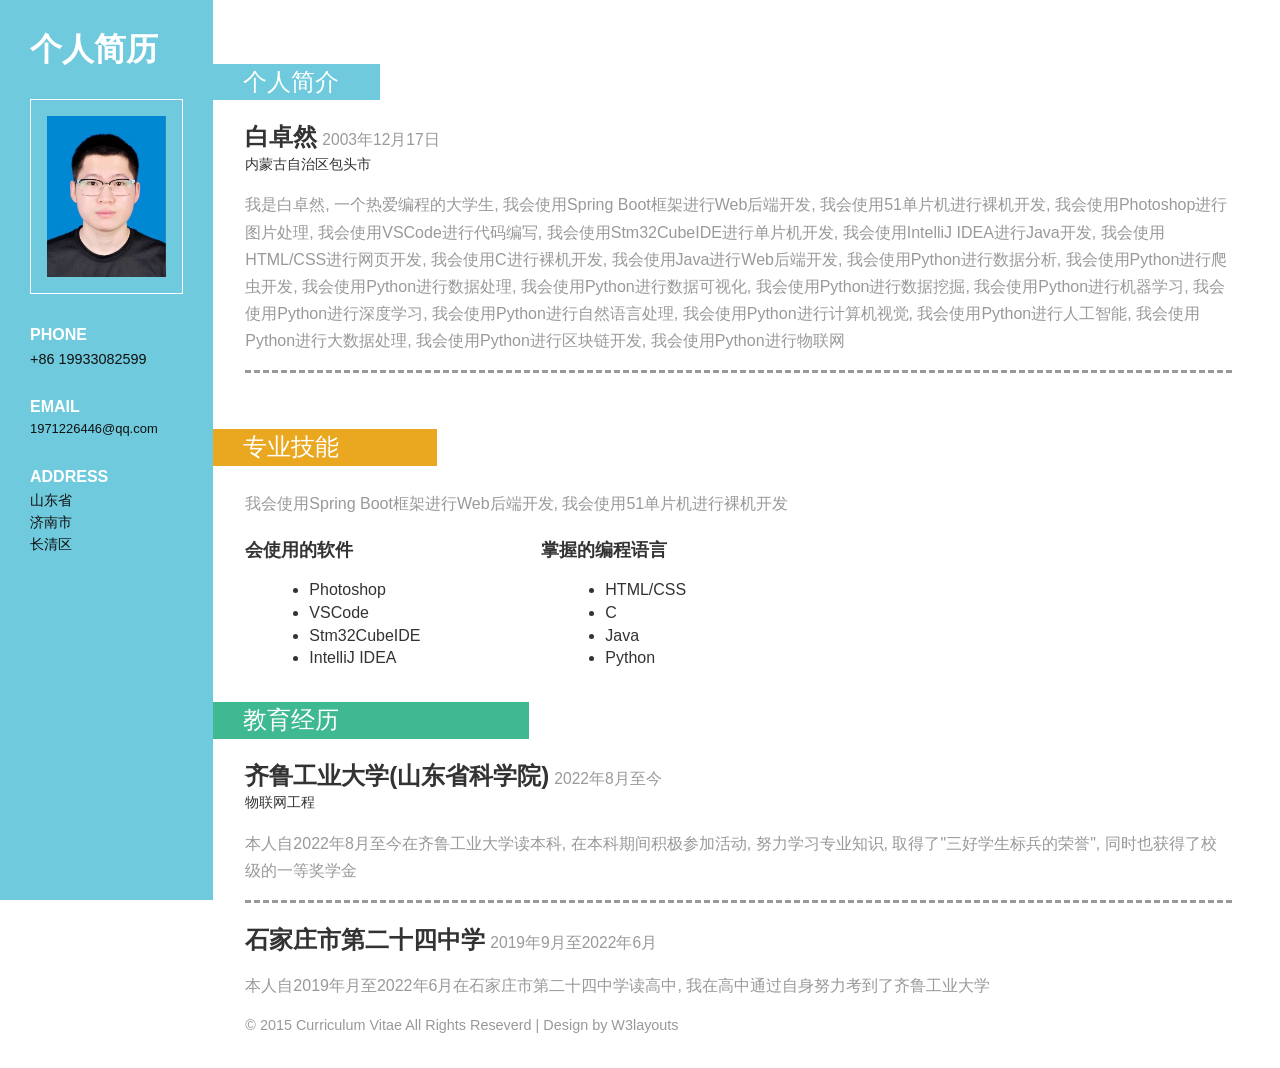
==== baiz.html @ d0398d85 "我的github个人主页模仿kingdings第一次提交" ====
<html>

<head>
	<title>Profile</title>
	<link href="css/bootstrap1.css" rel='stylesheet' type='text/css' />
	<link href="css/dashboard.css" rel="stylesheet" type='text/css'>
	<link href="css/style1.css" rel='stylesheet' type='text/css' />
	<meta http-equiv="Content-Type" content="text/html; charset=utf-8" />
</head>


<body>
	<!-- header -->
	<div class="col-sm-3 col-md-2 sidebar">
		<div class="sidebar_top">
			<h1>个人简历</h1>
			<img src="css/baizhuoran.png" alt="" />
		</div>
		<div class="details">
			<h3>PHONE</h3>
			<p>+86 19933082599</p>
			<h3>EMAIL</h3>
			<p><a href="1971226446@qq.com">1971226446@qq.com</a></p>
			<address>
				<h3>ADDRESS</h3>
				<span>山东省</span>
				<span>济南市</span>
				<span>长清区</span>
			</address>

		</div>
		<div class="clearfix"></div>
	</div>
	<!---->
	<link href="css/popuo-box.css" rel="stylesheet" type="text/css" media="all" />
	<script src="js/jquery.magnific-popup.js" type="text/javascript"></script>
	<!---//pop-up-box---->
	<div class="col-sm-9 col-sm-offset-3 col-md-10 col-md-offset-2 main">
		<div class="content">
			<div class="company">
				<h3 class="clr1">个人简介</h3>
				<div class="company_details">
					<h4>白卓然<span>2003年12月17日</span></h4>
					<h6>内蒙古自治区包头市</h6>
					<p class="cmpny1">
						我是白卓然, 一个热爱编程的大学生, 我会使用Spring Boot框架进行Web后端开发, 我会使用51单片机进行裸机开发, 我会使用Photoshop进行图片处理,
						我会使用VSCode进行代码编写, 我会使用Stm32CubeIDE进行单片机开发, 我会使用IntelliJ IDEA进行Java开发, 我会使用HTML/CSS进行网页开发,
						我会使用C进行裸机开发, 我会使用Java进行Web后端开发, 我会使用Python进行数据分析, 我会使用Python进行爬虫开发, 我会使用Python进行数据处理,
						我会使用Python进行数据可视化, 我会使用Python进行数据挖掘, 我会使用Python进行机器学习, 我会使用Python进行深度学习, 我会使用Python进行自然语言处理,
						我会使用Python进行计算机视觉, 我会使用Python进行人工智能, 我会使用Python进行大数据处理, 我会使用Python进行区块链开发, 我会使用Python进行物联网
					</p>
				</div>
				<div class="company_details">
					<h4><span></span></h4>
					<h6></h6>
					<p></p>
				</div>
			</div>
			<div class="skills">
				<h3 class="clr2">专业技能</h3>
				<div class="skill_info">
					<p>我会使用Spring Boot框架进行Web后端开发, 我会使用51单片机进行裸机开发</p>
				</div>
				<div class="skill_list">
					<div class="skill1">
						<h4>会使用的软件</h4>
						<ul>
							<li>Photoshop</li>
							<li>VSCode</li>
							<li>Stm32CubeIDE</li>
							<li>IntelliJ IDEA</li>
						</ul>
					</div>
					<div class="skill2">
						<h4>掌握的编程语言</h4>
						<ul>
							<li>HTML/CSS</li>
							<li>C</li>
							<li>Java</li>
							<li>Python</li>
						</ul>
					</div>
					<div class="clearfix"></div>
				</div>
			</div>
			<div class="education">
				<h3 class="clr3">教育经历</h3>
				<div class="education_details">
					<h4>齐鲁工业大学(山东省科学院)<span>2022年8月至今</span></h4>
					<h6>物联网工程</h6>
					<p class="cmpny1">本人自2022年8月至今在齐鲁工业大学读本科, 在本科期间积极参加活动, 努力学习专业知识, 取得了"三好学生标兵的荣誉", 同时也获得了校级的一等奖学金</p>
				</div>
				<div class="education_details">
					<h4>石家庄市第二十四中学<span>2019年9月至2022年6月</span></h4>
					<h6></h6>
					<p>本人自2019年月至2022年6月在石家庄市第二十四中学读高中, 我在高中通过自身努力考到了齐鲁工业大学</p>
				</div>
			</div>
			<div class="copywrite">
				<p>© 2015 Curriculum Vitae All Rights Reseverd | Design by <a href="http://w3layouts.com/"
						target="_blank">W3layouts</a> </p>
			</div>
		</div>
	</div>
	<!---->
</body>

</html>
---- css/dashboard.css ----
/*
 * Base structure
 */

/* Move down content because we have a fixed navbar that is 50px tall */
body {
  padding-top: 50px;
}


/*
 * Global add-ons
 */

.sub-header {
  padding-bottom: 10px;
  border-bottom: 1px solid #eee;
}

/*
 * Top navigation
 * Hide default border to remove 1px line.
 */
.navbar-fixed-top {
  border: 0;
}

/*
 * Sidebar
 */

/* Hide for mobile, show later */
.sidebar {
  display:block;
}
@media (min-width: 768px) {
  .sidebar {
    position: fixed;
    top: 51px;
    bottom: 0;
    left: 0;
    z-index: 1000;
    display: block;
    padding: 20px;
    overflow-x: hidden;
    overflow-y: auto; /* Scrollable contents if viewport is shorter than content. */
    background-color: #f5f5f5;
  }
}

/* Sidebar navigation */
.nav-sidebar {
  margin-right: -21px; /* 20px padding + 1px border */
  margin-bottom: 20px;
  margin-left: -20px;
}
.nav-sidebar > li > a {
  padding-right: 20px;
  padding-left: 20px;
}
.nav-sidebar > .active > a,
.nav-sidebar > .active > a:hover,
.nav-sidebar > .active > a:focus {
  color: #fff;
  background-color: #428bca;
}


/*
 * Main content
 */

.main {
  padding: 20px;
}
@media (min-width: 768px) {
  .main {
    padding-right: 40px;
    padding-left: 40px;
  }
}
.main .page-header {
  margin-top: 0;
}


/*
 * Placeholder dashboard ideas
 */

.placeholders {
  margin-bottom: 30px;
  text-align: center;
}
.placeholders h4 {
  margin-bottom: 0;
}
.placeholder {
  margin-bottom: 20px;
}
.placeholder img {
  display: inline-block;
  border-radius: 50%;
}
---- css/style1.css ----
/*
Author: W3layout
Author URL: http://w3layouts.com
License: Creative Commons Attribution 3.0 Unported
License URL: http://creativecommons.org/licenses/by/3.0/
*/
h4, h5, h6,
h1, h2, h3 {margin: 0;}
ul, ol {margin: 0; padding:0;}
p {margin: 0;}
html, body{
	font-family: 'Ubuntu', sans-serif;
	font-size: 100%;
	background: #ffffff;
}
body a{
	transition:0.5s all;
	-webkit-transition:0.5s all;
	-moz-transition:0.5s all;
	-o-transition:0.5s all;
	-ms-transition:0.5s all;
}	
body {
  padding-top:0px;
}
a:focus {
  outline: thin dotted;
  outline: 0px auto -webkit-focus-ring-color;
  outline-offset: 0px;
  text-decoration:none;
}
/*-- header_top --*/
.sidebar{
  background:#6ecadc;
  top: 0px;
  padding:2em 30px;
}
.sidebar h1{
	font-size:2.5em;
	font-weight:700;
	margin-bottom:1em;
	COLOR:#fff;
	font-family: 'Varela Round', sans-serif;
	
}
.sidebar img{
	border:1px solid #fff;
	padding:1em;
	width:100%;
}
.details{
	margin-top:2em;
}
.details h3{
	font-weight:600;
	font-size:1em;
	color:#fff;
}  

.details p{
	color:#101010;
	font-size:0.9em;
	margin:5px 0 2em 0;
}
.details p a{
	color:#101010;
	font-size:0.9em;
}
address h3{
	margin-bottom:5px;
}
address span{
	display:block;
	color:#101010;
	font-size:0.9em;
	line-height:1.5em;
}
/*----*/
.main{  
  padding:2em 0;
}
.content{
	margin-right:3em;
}
.glyphicon {
  top:1px;
}
.glyphicon-file:before,.glyphicon-print:before,.glyphicon-envelope:before,.glyphicon-picture:before{
    margin-right: 9px;
  font-size: 14px;
  color: #6ecadc;
}
.details_header{
	padding: 0em 1em 0 2em;
}
.details_header ul li{
	display:inline-block;
}
.details_header ul li a{
	padding:0 1em;
	color:#333;
}
.details_header ul li a:hover{
	color:#6ecadc;
}
.company {
	margin:2em 0;
}
.company h3{
  color: #FFF;
  padding: 5px 41px 5px 30px;
  display: inline-block;
}
.skills h3{
  color: #FFF;
  padding: 5px 98px 5px 30px;
  display: inline-block;
}
.company_details,.education_details {
	padding:1.5em 0 0em 2em;
}
.company_details h4,.education_details h4{
	color:#333;
	font-weight:600;
	font-size:1.5em;
	margin-bottom:6px;
	font-family: 'Varela Round', sans-serif;
}
.company_details h4 span,.education_details h4 span{
	font-size: 0.65em;
  margin-left: 5px;
  color: #999;
  font-weight:400;
}
.company_details h6,.education_details h6{
	font-weight:400;
	margin-bottom:1.3em;
	font-size:0.9em;
}
.company_details p,.skill_info p,.education_details p{
	color:#999;
	font-weight:300;
	line-height:1.7em;
}
.cmpny1{
	border-bottom:3px dashed #999;
	padding-bottom:1em;
}
.skills{
	margin:2em 0;
}
.skill_info {
	padding:1.5em 0 0 2em;
}
.skill_list{
	padding:1.5em 0 0 2em;
}
.skill1,.skill2{
	 float:left;
	 width:30%;
}
.skill1 h4,.skill2 h4{
	color:#333;
	font-weight:600;
	margin-bottom:1em;
	display:inline-block;
}
.skill1 ul,.skill2 ul{
	padding-left:4em;
}
.skill1 ul li,.skill2 ul li{
	color:#333;
}
.education  h3{
  background: #999;
  color: #FFF;
  padding: 5px 190px 5px 30px;
  display: inline-block;
}
h3.clr1{
	background:#6ecadc;
}
h3.clr2{
	background:#e9a820;
}
h3.clr3{
	background:#3eb991;
}
.copywrite{
	padding-left:2em;
	margin-top:1em;
}
.copywrite p{
	color:#999;
	font-size:0.9em;
}
.copywrite p a{
	color:#999;
}
.copywrite p a:hover{
	color:#6ecadc;
}
.contact-grid form{
	padding:2em 0 0 2em;
}
.contact-grid input[type="text"], .contact-grid textarea {
  width: 80%;
  padding: 0.7em;
  margin: 0.5em 0;
  background: none;
  outline: none;
  border: 1px solid #A09F9F;
  font-size: 1em;
  color: #A09F9F;
  -webkit-appearance: none;
}
.send input[type="submit"] {
  width: 14%;
  font-size: 1.1em;
  background:#e9a820;
  padding: 0.4em 0.8em;
  text-align: center;
  color: #fff;
  border: none;
  outline: none;
  -webkit-appearance: none;
}
.send input[type="submit"]:hover {
  background: #6ecadc;
}
.contact-grid textarea {
  resize: none;
}
.map{
	padding:2em 0 0 2em;
}
.map iframe {
  width: 100%;
  height: 350px;
  border: none;
}
/*--responsive--*/
@media (max-width: 1366px){
.sidebar h1 {
  font-size: 2em;
}
}
@media (max-width: 1024px){
.sidebar {
  padding: 2em 17px;
  width:20%;
}
.sidebar h1 {
  font-size: 1.6em;
}
.main {
  margin-left: 19.666667%;
  width: 80%;
}
}
@media (max-width: 768px){
.sidebar {
  width: 22%;
}
.main {
  margin-left: 21.666667%;
  width: 78%;
}
.sidebar h1 {
  font-size: 1.4em;
}
.sidebar img {
  padding: 0.5em;
  width: 89%;
}
.details_header {
  padding: 0em 1em 0 1em;
}
.details_header ul li a {
  padding: 0 1em;
  font-size: 0.9em;
}
.company h3,.skills h3,.education h3{
  font-size: 1.2em;
}
.company_details h4, .education_details h4 {
  font-size: 1.1em;
}
.company_details h6, .education_details h6 {
  font-size: 0.8em;
}
.company_details p, .skill_info p, .education_details p {
  font-size: 0.8em;
}
.cmpny1 {
  padding-bottom: 1.5em;
}
.skill1, .skill2 {
  float: left;
  width: 50%;
}
.skill1 ul li,.skill2 ul li{
	font-size:0.85em;
}
.skill1 h4, .skill2 h4 {
  font-size: 1em;
}
.skill_list {
  padding: 0.7em 0 0 2em;
}
.details p {
  font-size: 0.75em;
}
address span {
  font-size: 0.8em;
}
.contact-grid input[type="text"], .contact-grid textarea {
  width: 100%;
  font-size: 0.8em;
}
.send input[type="submit"] {
  width: 20%;
  font-size:0.85em;
}
}
@media (max-width: 736px){
.sidebar {
  width: 100%;
}
.main {
  margin-left: 0;
  width: 100%;
}
.sidebar_top{
	width:30%;
	float:left;
	margin-right:5%;
}
.details{
	width:30%;
	float:right;
}
}
@media (max-width: 640px){
.sidebar {
  width: 100%;
}
.main {
  margin-left: 0;
  width: 100%;
}
.sidebar_top{
	width:30%;
	float:left;
	margin-right:5%;
}
.details{
	width:30%;
	float:right;
}
.sidebar img{
	width:100%;
}
.details p {
  font-size: 0.9em;
  margin: 5px 0 1em 0;
}
.details h3 {
  font-size: 0.9em;
}
}
@media (max-width: 600px){
address {
  margin-bottom:0px;
}
.sidebar_top {
  width: 32%;
}
.sidebar img {
  width: 85%;
}
}
@media (max-width: 568px){
.details_header ul li a {
  padding: 0 0.5em;
  font-size: 0.9em;
}
}
@media (max-width: 480px){
.content {
  margin-right: 2em;
}
.glyphicon-save:before, .glyphicon-print:before, .glyphicon-envelope:before, .glyphicon-picture:before {
  margin-right: 6px;
  font-size: 12px;
}
.details_header ul li a {
  padding: 0 0.5em;
  font-size: 0.85em;
}
.details {
  width: 36%;
}
.sidebar h1 {
  font-size: 1.3em;
}
.sidebar_top {
  width: 38%;
}
address {
  margin-bottom: 0px;
}
.copywrite{
	padding-left:1em;
}
.map iframe {
  height: 246px;
}
}
@media (max-width: 414px){
.sidebar_top {
  width: 45%;
}
.sidebar img {
  width: 91%;
}
.details {
  width: 42%;
}
.details_header {
  padding: 0em 0em 0 1em;
}
.details_header ul li a {
  padding: 0 0.3em;
  font-size: 0.75em;
}
.skill1 ul, .skill2 ul {
  padding-left: 3em;
}
}
@media (max-width: 384px){
.sidebar h1 {
  font-size: 1.2em;
}
.details {
  width: 45%;
}
.details_header ul {
  text-align: center;
}
.details_header ul li a {
  padding: 0 1em;
  font-size: 0.75em;
}
.main {
  padding: 1em 0 2em 0;
}
.company_details, .education_details,.skill_info  {
  padding: 1em 0 0em 1em;
}
.company h3 {
  padding: 5px 41px 5px 16px;
}
.company_details h4, .education_details h4 {
  font-size: 0.9em;
}
.company_details h6, .education_details h6 {
  font-size: 0.6em;
}
.company {
  margin: 1em 0;
}
.skills {
  margin: 1em 0;
}
.company h3, .skills h3, .education h3 {
  font-size: 1em;
}
.skills h3 {
  padding: 5px 98px 5px 16px;
}
.skill1 ul, .skill2 ul {
  padding-left: 2em;
}
.skill1 ul li, .skill2 ul li {
  font-size: 0.75em;
}
.skill_list {
  padding: 0.5em 0 0 1.5em;
}
.education h3 {
  padding: 5px 190px 5px 16px;
}
.copywrite p{
	font-size:0.7em;
}
}
@media (max-width: 375px){
.sidebar h1 {
  font-size: 1em;
}
.sidebar img {
  width: 70%;
}
.details h3 {
  font-size: 0.8em;
}
.details p {
  font-size: 0.75em;
  margin: 5px 0 0.5em 0;
}
address span {
  font-size: 0.7em;
}
.sidebar {
  padding: 1.5em 17px 1em 17px;
}
.details_header {
  padding: 0em 0em 0 1em;
  text-align: center;
}
.details_header ul li a {
  line-height: 2em;
}
}
@media (max-width: 320px){
.sidebar_top {
  width: 50%;
}
.sidebar img {
  width: 80%;
}
.details h3 {
  font-size: 0.7em;
}
.content {
  margin-right: 1em;
}
.details_header ul li a {
  padding: 0 0.5em;
  font-size: 0.75em;
}
.skill1 h4, .skill2 h4 {
  font-size: 0.85em;
}
.skill1 ul, .skill2 ul {
  padding-left: 1.5em;
}
}
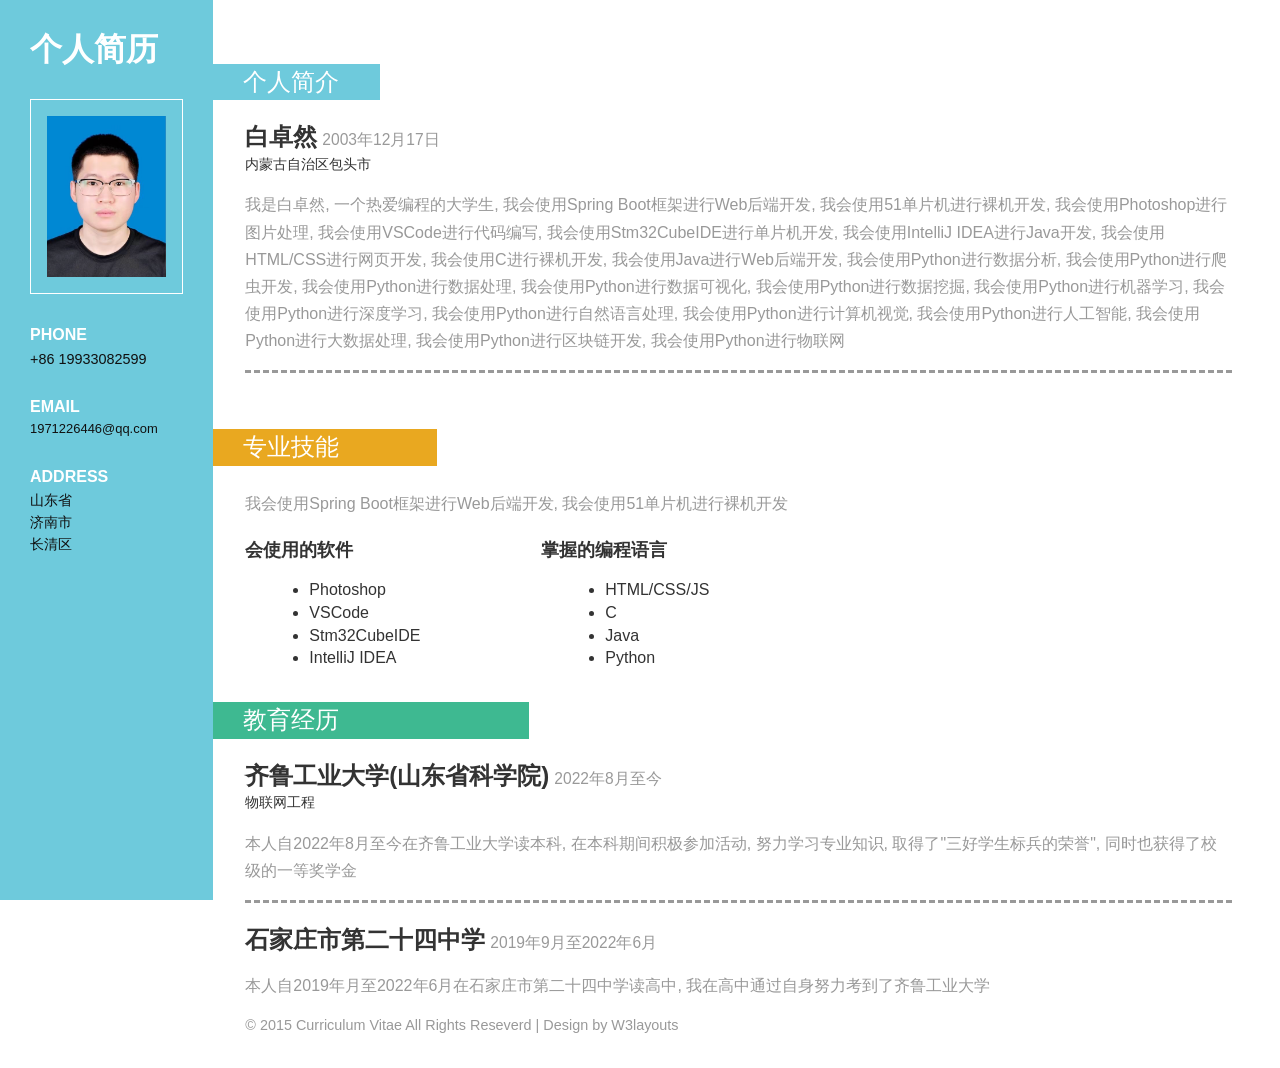
==== commit d26d4d5c: "我的github个人主页模仿kingdings第3次提交" ====
--- a/baiz.html
+++ b/baiz.html
@@ -2,9 +2,9 @@
 
 <head>
 	<title>Profile</title>
-	<link href="css/bootstrap1.css" rel='stylesheet' type='text/css' />
-	<link href="css/dashboard.css" rel="stylesheet" type='text/css'>
-	<link href="css/style1.css" rel='stylesheet' type='text/css' />
+	<link href="/css/bootstrap1.css" rel='stylesheet' type='text/css' />
+	<link href="/css/dashboard.css" rel="stylesheet" type='text/css'>
+	<link href="/css/style1.css" rel='stylesheet' type='text/css' />
 	<meta http-equiv="Content-Type" content="text/html; charset=utf-8" />
 </head>
 
@@ -14,7 +14,7 @@
 	<div class="col-sm-3 col-md-2 sidebar">
 		<div class="sidebar_top">
 			<h1>个人简历</h1>
-			<img src="css/baizhuoran.png" alt="" />
+			<img src="/css/baizhuoran.png" alt="" />
 		</div>
 		<div class="details">
 			<h3>PHONE</h3>
@@ -32,7 +32,7 @@
 		<div class="clearfix"></div>
 	</div>
 	<!---->
-	<link href="css/popuo-box.css" rel="stylesheet" type="text/css" media="all" />
+	<link href="/css/popuo-box.css" rel="stylesheet" type="text/css" media="all" />
 	<script src="js/jquery.magnific-popup.js" type="text/javascript"></script>
 	<!---//pop-up-box---->
 	<div class="col-sm-9 col-sm-offset-3 col-md-10 col-md-offset-2 main">
@@ -74,7 +74,7 @@
 					<div class="skill2">
 						<h4>掌握的编程语言</h4>
 						<ul>
-							<li>HTML/CSS</li>
+							<li>HTML/CSS/JS</li>
 							<li>C</li>
 							<li>Java</li>
 							<li>Python</li>
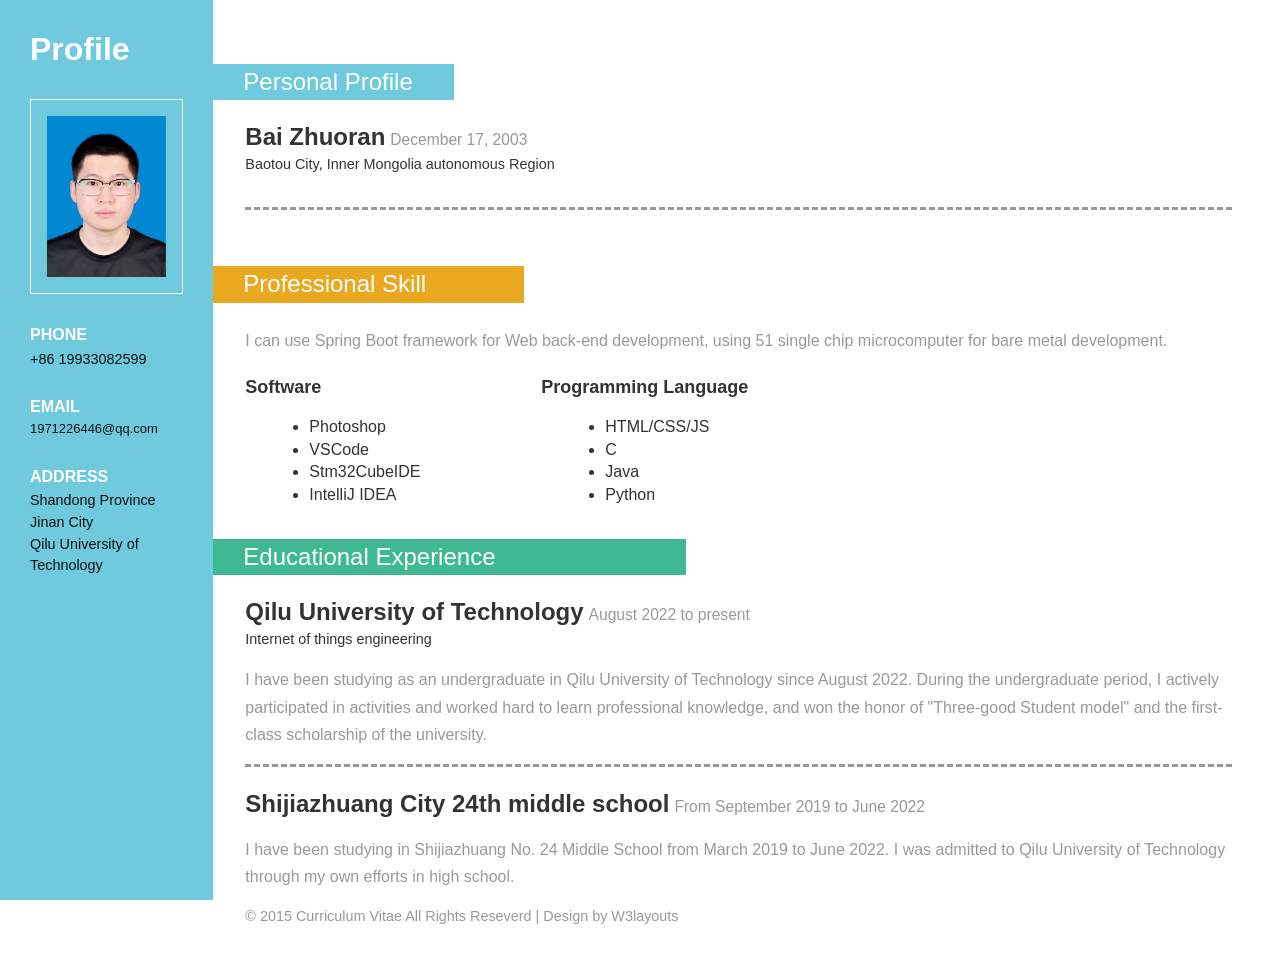
==== commit 20891973: "将baiz.html改成英文" ====
--- a/baiz.html
+++ b/baiz.html
@@ -2,9 +2,9 @@
 
 <head>
 	<title>Profile</title>
-	<link href="/css/bootstrap1.css" rel='stylesheet' type='text/css' />
-	<link href="/css/dashboard.css" rel="stylesheet" type='text/css'>
-	<link href="/css/style1.css" rel='stylesheet' type='text/css' />
+	<link href="css/bootstrap1.css" rel='stylesheet' type='text/css' />
+	<link href="css/dashboard.css" rel="stylesheet" type='text/css'>
+	<link href="css/style1.css" rel='stylesheet' type='text/css' />
 	<meta http-equiv="Content-Type" content="text/html; charset=utf-8" />
 </head>
 
@@ -13,8 +13,8 @@
 	<!-- header -->
 	<div class="col-sm-3 col-md-2 sidebar">
 		<div class="sidebar_top">
-			<h1>个人简历</h1>
-			<img src="/css/baizhuoran.png" alt="" />
+			<h1>Profile</h1>
+			<img src="css/baizhuoran.png" alt="" />
 		</div>
 		<div class="details">
 			<h3>PHONE</h3>
@@ -23,31 +23,27 @@
 			<p><a href="1971226446@qq.com">1971226446@qq.com</a></p>
 			<address>
 				<h3>ADDRESS</h3>
-				<span>山东省</span>
-				<span>济南市</span>
-				<span>长清区</span>
+				<span>Shandong Province</span>
+				<span>Jinan City</span>
+				<span>Qilu University of Technology</span>
 			</address>
 
 		</div>
 		<div class="clearfix"></div>
 	</div>
 	<!---->
-	<link href="/css/popuo-box.css" rel="stylesheet" type="text/css" media="all" />
+	<link href="css/popuo-box.css" rel="stylesheet" type="text/css" media="all" />
 	<script src="js/jquery.magnific-popup.js" type="text/javascript"></script>
 	<!---//pop-up-box---->
 	<div class="col-sm-9 col-sm-offset-3 col-md-10 col-md-offset-2 main">
 		<div class="content">
 			<div class="company">
-				<h3 class="clr1">个人简介</h3>
+				<h3 class="clr1">Personal Profile</h3>
 				<div class="company_details">
-					<h4>白卓然<span>2003年12月17日</span></h4>
-					<h6>内蒙古自治区包头市</h6>
+					<h4>Bai Zhuoran<span>December 17, 2003</span></h4>
+					<h6>Baotou City, Inner Mongolia autonomous Region</h6>
 					<p class="cmpny1">
-						我是白卓然, 一个热爱编程的大学生, 我会使用Spring Boot框架进行Web后端开发, 我会使用51单片机进行裸机开发, 我会使用Photoshop进行图片处理,
-						我会使用VSCode进行代码编写, 我会使用Stm32CubeIDE进行单片机开发, 我会使用IntelliJ IDEA进行Java开发, 我会使用HTML/CSS进行网页开发,
-						我会使用C进行裸机开发, 我会使用Java进行Web后端开发, 我会使用Python进行数据分析, 我会使用Python进行爬虫开发, 我会使用Python进行数据处理,
-						我会使用Python进行数据可视化, 我会使用Python进行数据挖掘, 我会使用Python进行机器学习, 我会使用Python进行深度学习, 我会使用Python进行自然语言处理,
-						我会使用Python进行计算机视觉, 我会使用Python进行人工智能, 我会使用Python进行大数据处理, 我会使用Python进行区块链开发, 我会使用Python进行物联网
+						
 					</p>
 				</div>
 				<div class="company_details">
@@ -57,13 +53,13 @@
 				</div>
 			</div>
 			<div class="skills">
-				<h3 class="clr2">专业技能</h3>
+				<h3 class="clr2">Professional Skill</h3>
 				<div class="skill_info">
-					<p>我会使用Spring Boot框架进行Web后端开发, 我会使用51单片机进行裸机开发</p>
+					<p>I can use Spring Boot framework for Web back-end development, using 51 single chip microcomputer for bare metal development.</p>
 				</div>
 				<div class="skill_list">
 					<div class="skill1">
-						<h4>会使用的软件</h4>
+						<h4>Software</h4>
 						<ul>
 							<li>Photoshop</li>
 							<li>VSCode</li>
@@ -72,7 +68,7 @@
 						</ul>
 					</div>
 					<div class="skill2">
-						<h4>掌握的编程语言</h4>
+						<h4>Programming Language</h4>
 						<ul>
 							<li>HTML/CSS/JS</li>
 							<li>C</li>
@@ -84,16 +80,16 @@
 				</div>
 			</div>
 			<div class="education">
-				<h3 class="clr3">教育经历</h3>
+				<h3 class="clr3">Educational Experience</h3>
 				<div class="education_details">
-					<h4>齐鲁工业大学(山东省科学院)<span>2022年8月至今</span></h4>
-					<h6>物联网工程</h6>
-					<p class="cmpny1">本人自2022年8月至今在齐鲁工业大学读本科, 在本科期间积极参加活动, 努力学习专业知识, 取得了"三好学生标兵的荣誉", 同时也获得了校级的一等奖学金</p>
+					<h4>Qilu University of Technology<span>August 2022 to present</span></h4>
+					<h6>Internet of things engineering</h6>
+					<p class="cmpny1">I have been studying as an undergraduate in Qilu University of Technology since August 2022. During the undergraduate period, I actively participated in activities and worked hard to learn professional knowledge, and won the honor of "Three-good Student model" and the first-class scholarship of the university.</p>
 				</div>
 				<div class="education_details">
-					<h4>石家庄市第二十四中学<span>2019年9月至2022年6月</span></h4>
+					<h4>Shijiazhuang City 24th middle school<span>From September 2019 to June 2022</span></h4>
 					<h6></h6>
-					<p>本人自2019年月至2022年6月在石家庄市第二十四中学读高中, 我在高中通过自身努力考到了齐鲁工业大学</p>
+					<p>I have been studying in Shijiazhuang No. 24 Middle School from March 2019 to June 2022. I was admitted to Qilu University of Technology through my own efforts in high school.</p>
 				</div>
 			</div>
 			<div class="copywrite">
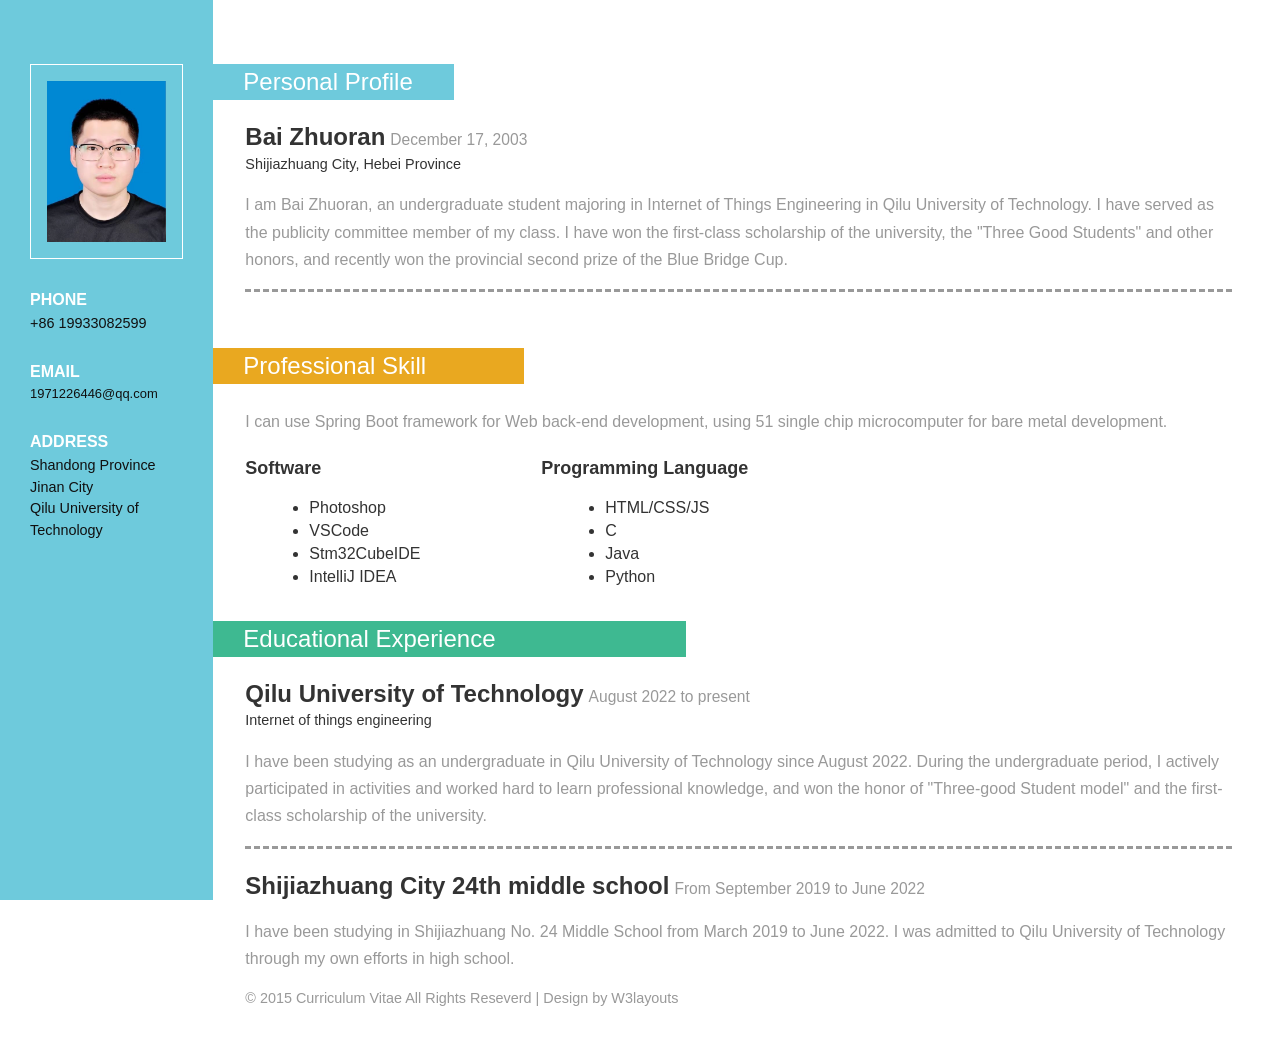
==== commit 12112c73: "添加了一些个人简介的内容" ====
--- a/baiz.html
+++ b/baiz.html
@@ -13,7 +13,7 @@
 	<!-- header -->
 	<div class="col-sm-3 col-md-2 sidebar">
 		<div class="sidebar_top">
-			<h1>Profile</h1>
+			<h1> </h1>
 			<img src="css/baizhuoran.png" alt="" />
 		</div>
 		<div class="details">
@@ -41,9 +41,9 @@
 				<h3 class="clr1">Personal Profile</h3>
 				<div class="company_details">
 					<h4>Bai Zhuoran<span>December 17, 2003</span></h4>
-					<h6>Baotou City, Inner Mongolia autonomous Region</h6>
+					<h6>Shijiazhuang City, Hebei Province</h6>
 					<p class="cmpny1">
-						
+						I am Bai Zhuoran, an undergraduate student majoring in Internet of Things Engineering in Qilu University of Technology. I have served as the publicity committee member of my class. I have won the first-class scholarship of the university, the "Three Good Students" and other honors, and recently won the provincial second prize of the Blue Bridge Cup.
 					</p>
 				</div>
 				<div class="company_details">
